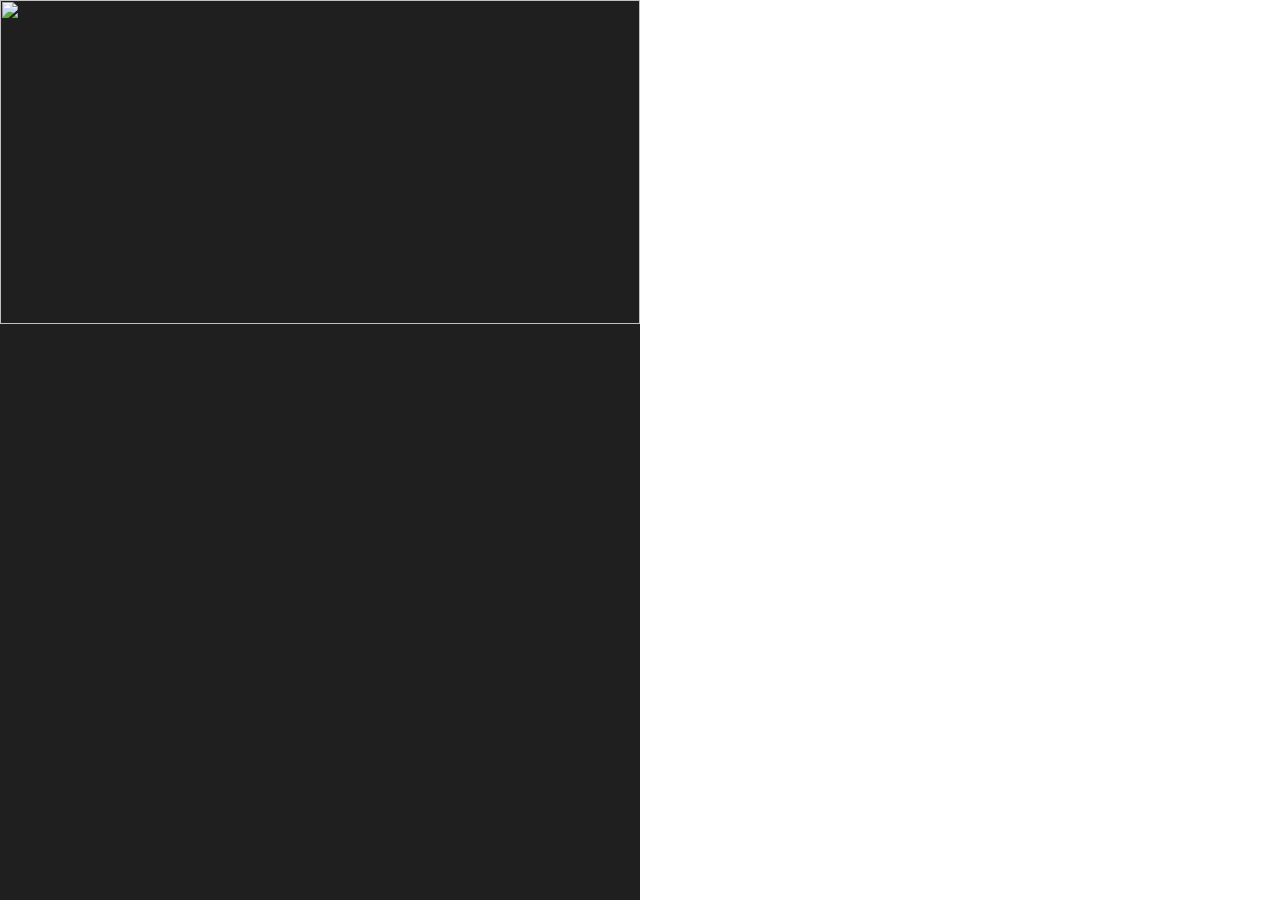
==== src/index.html @ 5bdfd4e5 "Se hizo la separacion de las 2 tarjetas y se agrego la primera imagen" ====
<!DOCTYPE html>
<html lang="en">
<head>
    <meta charset="UTF-8">
    <meta name="viewport" content="width=device-width, initial-scale=1.0">
    <title>Document</title>
    <link rel="stylesheet" href="style.css">
</head>
<body>
    <div id="principal">
        <div id="parte-izquierda">
            <img src="./images/photo-1600585154340-be6161a56a0c.avif" alt="">
            
        </div>
    </div>
</body>
</html>
---- src/style.css ----
*{
    margin: 0;
    padding: 0;
    box-sizing: border-box;
}

#principal{
    background-color: white;
    width: 100%;
    height: 100vh;
}

#parte-izquierda{
    background-color: rgb(32, 31, 31);
    width: 50%;
    height: 100%;

    img{
        width: 100%;
        height: 60%;
    }
}
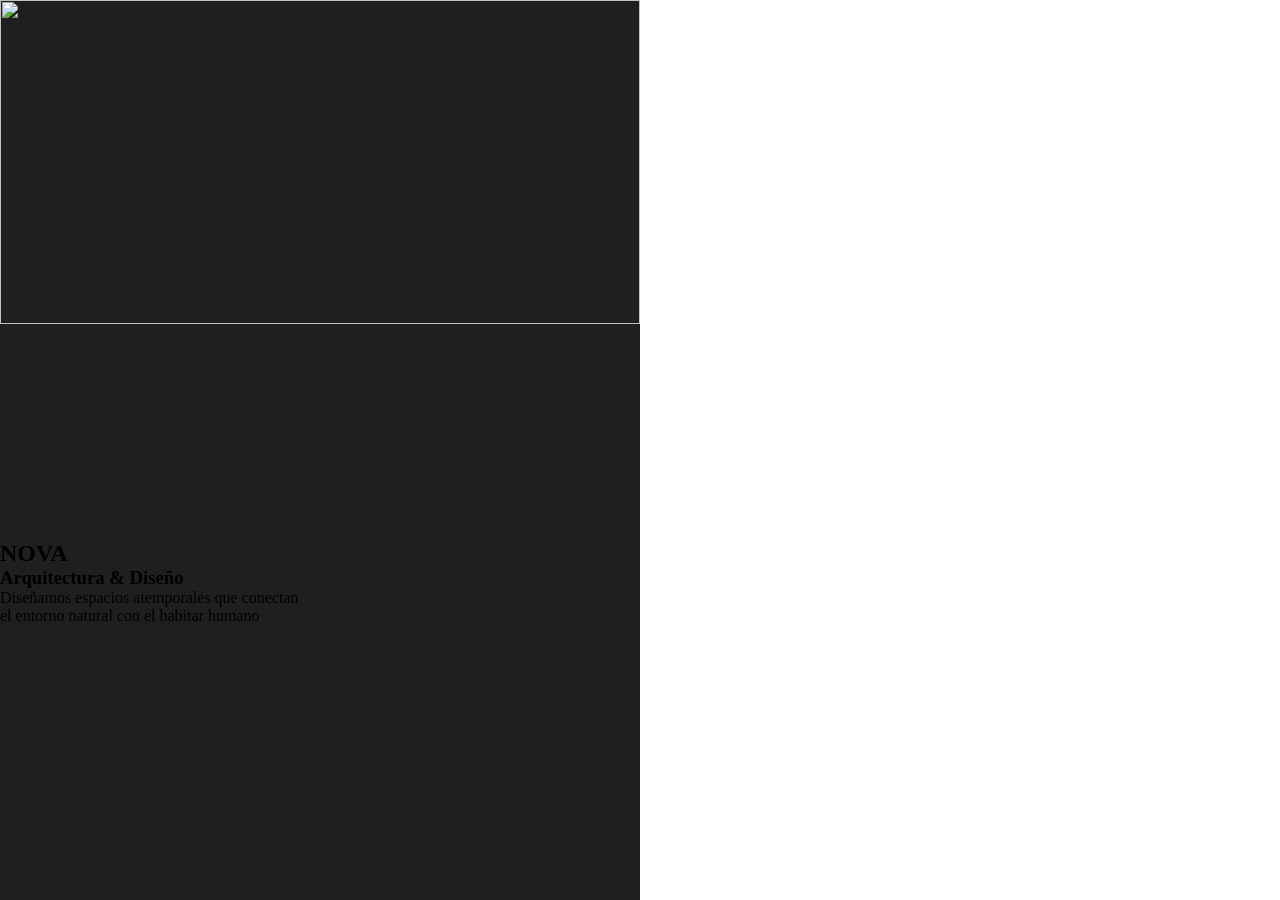
==== commit 242cd7e5: "Se agrego el texto de la parte izquierda de la pantalla" ====
--- a/src/index.html
+++ b/src/index.html
@@ -11,6 +11,9 @@
         <div id="parte-izquierda">
             <img src="./images/photo-1600585154340-be6161a56a0c.avif" alt="">
             
+            <h2>NOVA</h2>
+            <h3>Arquitectura & Diseño</h3>
+            <p>Diseñamos espacios atemporales que conectan <br>el entorno natural con el habitar humano</p>
         </div>
     </div>
 </body>
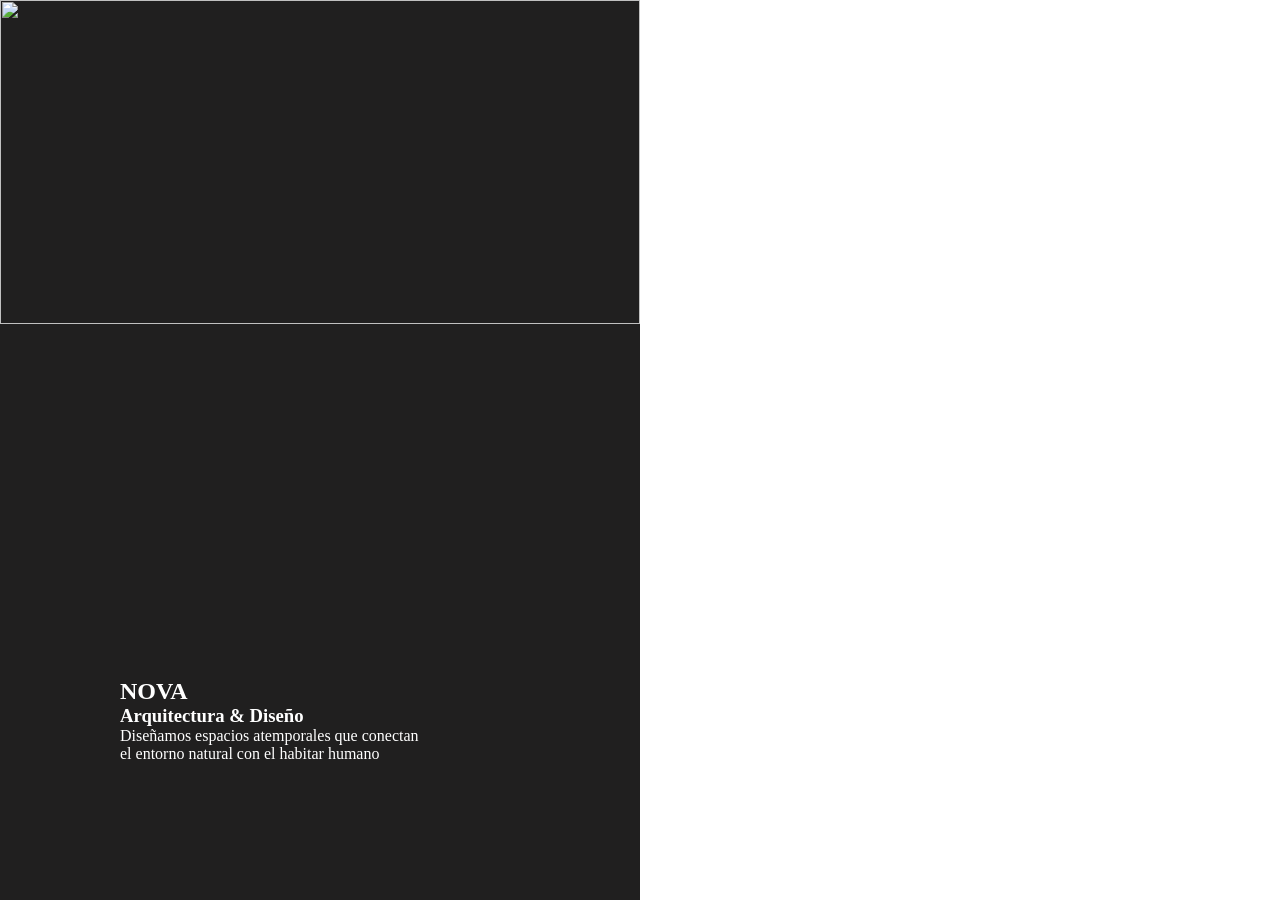
==== commit 0f7e95a5: "Se mejoro el texto izquierdo" ====
--- a/src/index.html
+++ b/src/index.html
@@ -1,20 +1,26 @@
 <!DOCTYPE html>
 <html lang="en">
+
 <head>
     <meta charset="UTF-8">
     <meta name="viewport" content="width=device-width, initial-scale=1.0">
     <title>Document</title>
     <link rel="stylesheet" href="style.css">
 </head>
+
 <body>
     <div id="principal">
         <div id="parte-izquierda">
             <img src="./images/photo-1600585154340-be6161a56a0c.avif" alt="">
-            
-            <h2>NOVA</h2>
-            <h3>Arquitectura & Diseño</h3>
-            <p>Diseñamos espacios atemporales que conectan <br>el entorno natural con el habitar humano</p>
+
+            <div id="cuadro-de-texto">
+                <h2>NOVA</h2>
+                <h3>Arquitectura & Diseño</h3>
+                <p>Diseñamos espacios atemporales que conectan <br>el entorno natural con el habitar humano</p>
+            </div>
+
         </div>
     </div>
 </body>
+
 </html>
--- a/src/style.css
+++ b/src/style.css
@@ -14,9 +14,19 @@
     background-color: rgb(32, 31, 31);
     width: 50%;
     height: 100%;
+    color: white;
 
     img{
         width: 100%;
         height: 60%;
     }
+
+    #cuadro-de-texto{
+        width: 100%;
+        height: 40%;
+        display: flex;
+        flex-direction: column;
+        justify-content: center;
+        padding-left: 120px;
+    }
 }
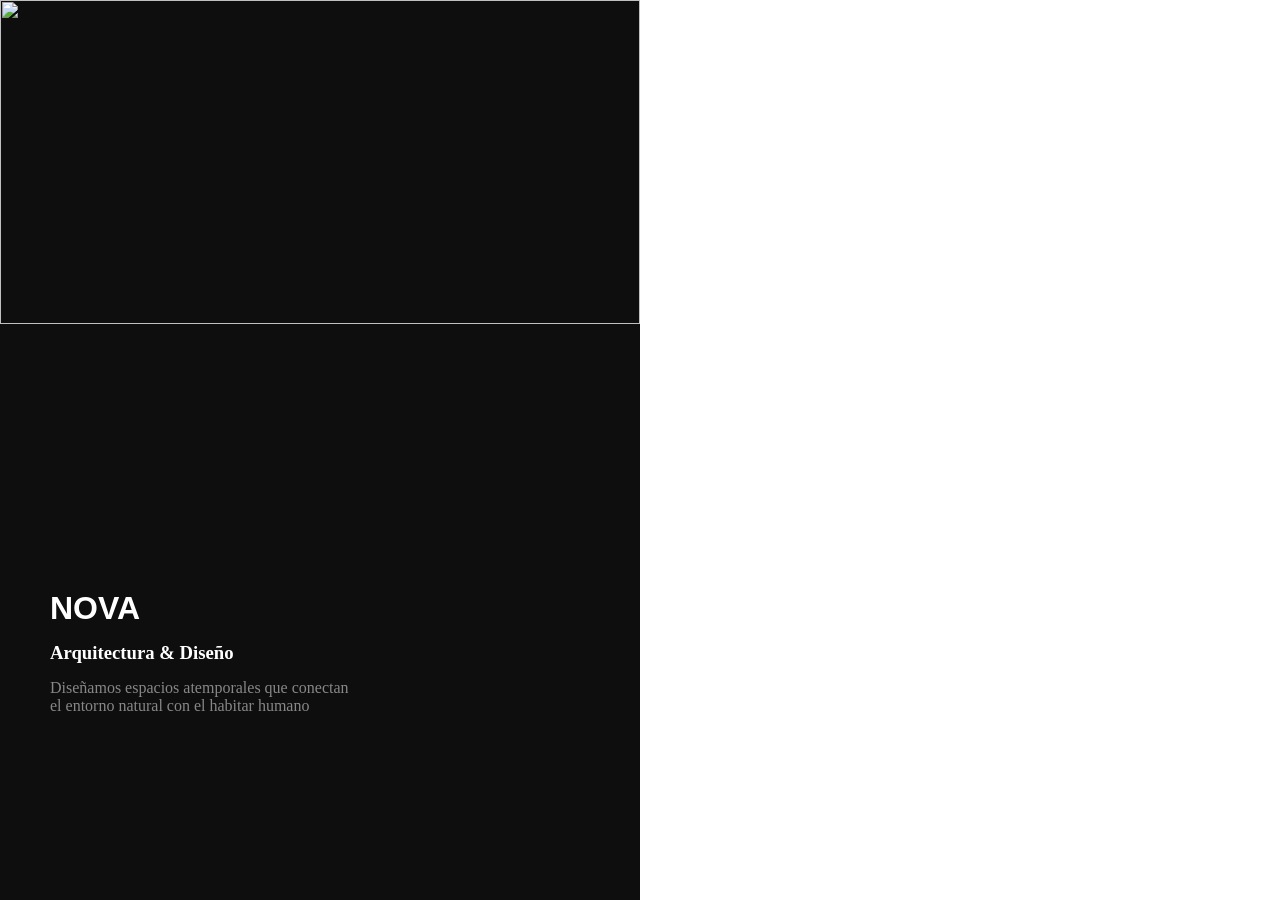
==== commit 81f74588: "Se termino la parte izquierda de la pantalla" ====
--- a/src/index.html
+++ b/src/index.html
@@ -14,7 +14,7 @@
             <img src="./images/photo-1600585154340-be6161a56a0c.avif" alt="">
 
             <div id="cuadro-de-texto">
-                <h2>NOVA</h2>
+                <h1>NOVA</h1>
                 <h3>Arquitectura & Diseño</h3>
                 <p>Diseñamos espacios atemporales que conectan <br>el entorno natural con el habitar humano</p>
             </div>
--- a/src/style.css
+++ b/src/style.css
@@ -11,7 +11,7 @@
 }
 
 #parte-izquierda{
-    background-color: rgb(32, 31, 31);
+    background-color: rgb(15, 14, 14);
     width: 50%;
     height: 100%;
     color: white;
@@ -24,9 +24,19 @@
     #cuadro-de-texto{
         width: 100%;
         height: 40%;
-        display: flex;
-        flex-direction: column;
-        justify-content: center;
-        padding-left: 120px;
+        padding: 50px;
+
+        h1{
+            font-family:Verdana, Geneva, Tahoma, sans-serif;
+            font-size: bold;
+        }
+
+        h3{
+            padding: 15px 0;
+        }
+
+        p{
+            color: rgba(255, 255, 255, 0.5);
+        }
     }
 }
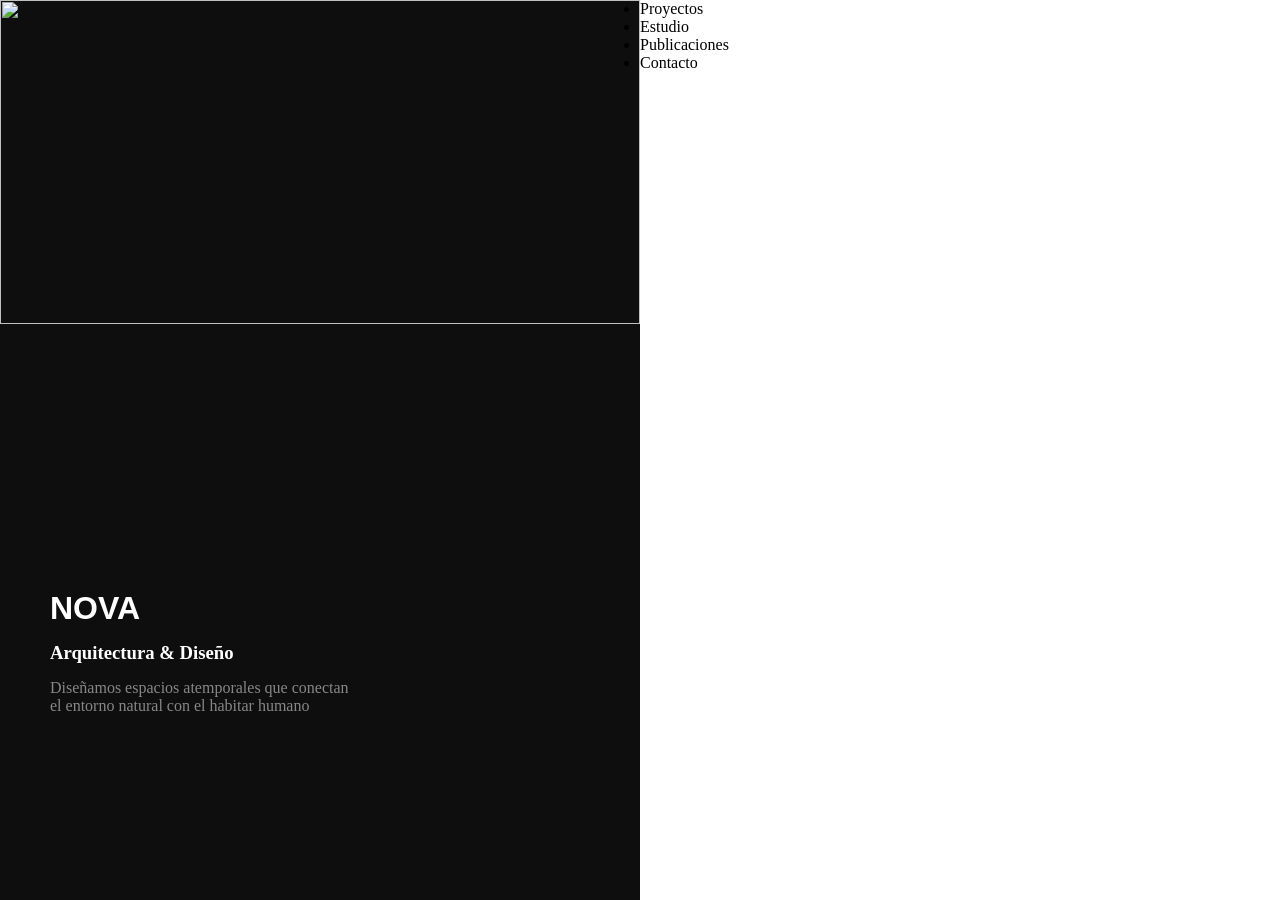
==== commit e7f234b7: "Se creó el nav" ====
--- a/src/index.html
+++ b/src/index.html
@@ -20,6 +20,19 @@
             </div>
 
         </div>
+
+        <div id="parte-derecha">
+            <nav>
+                <ul>
+                    <li>Proyectos</li>
+                    <li>Estudio</li>
+                    <li>Publicaciones</li>
+                    <li>Contacto</li>
+                </ul>
+            </nav>
+
+            
+        </div>
     </div>
 </body>
 
--- a/src/style.css
+++ b/src/style.css
@@ -8,6 +8,8 @@
     background-color: white;
     width: 100%;
     height: 100vh;
+    display: flex;
+    
 }
 
 #parte-izquierda{
@@ -39,4 +41,10 @@
             color: rgba(255, 255, 255, 0.5);
         }
     }
+}
+
+#parte-derecha{
+    nav{
+        
+    }
 }
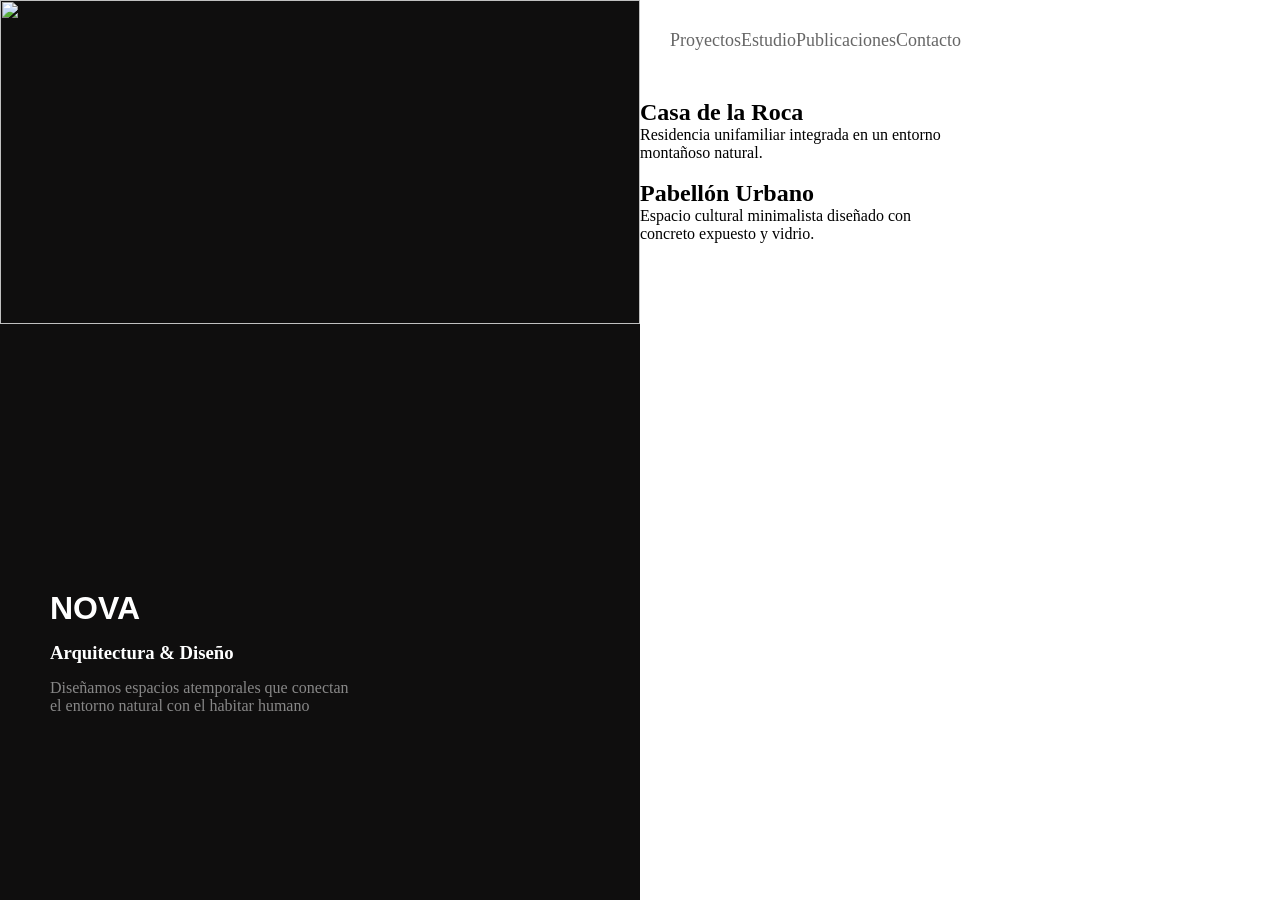
==== commit ccdceea8: "Se crearon las tarjetas" ====
--- a/src/index.html
+++ b/src/index.html
@@ -31,7 +31,17 @@
                 </ul>
             </nav>
 
-            
+            <div class="tarjeta">
+                <img src="./images/photo-1600607687939-ce8a6c25118c.avif" alt="">
+                <h2>Casa de la Roca</h2>
+                <p>Residencia unifamiliar integrada en un entorno <br>montañoso natural.</p>
+            </div>
+
+            <div class="tarjeta">
+                <img src="./images/photo-1600210492486-724fe5c67fb0.avif" alt="">
+                <h2>Pabellón Urbano</h2>
+                <p>Espacio cultural minimalista diseñado con<br>concreto expuesto y vidrio.</p>
+            </div>
         </div>
     </div>
 </body>
--- a/src/style.css
+++ b/src/style.css
@@ -15,7 +15,7 @@
 #parte-izquierda{
     background-color: rgb(15, 14, 14);
     width: 50%;
-    height: 100%;
+    height: 100vh;
     color: white;
 
     img{
@@ -44,7 +44,21 @@
 }
 
 #parte-derecha{
+    width: 50%;
+    height: 100vh;
     nav{
-        
+        width: 100%;
+        padding: 30px;
     }
+    
+    ul{
+        width: 50%;
+        list-style: none;
+        display: flex;
+        justify-content: space-around;
+        color: rgba(0, 0, 0, 0.6);
+        font-size: 18px;
+    }
+
+    
 }
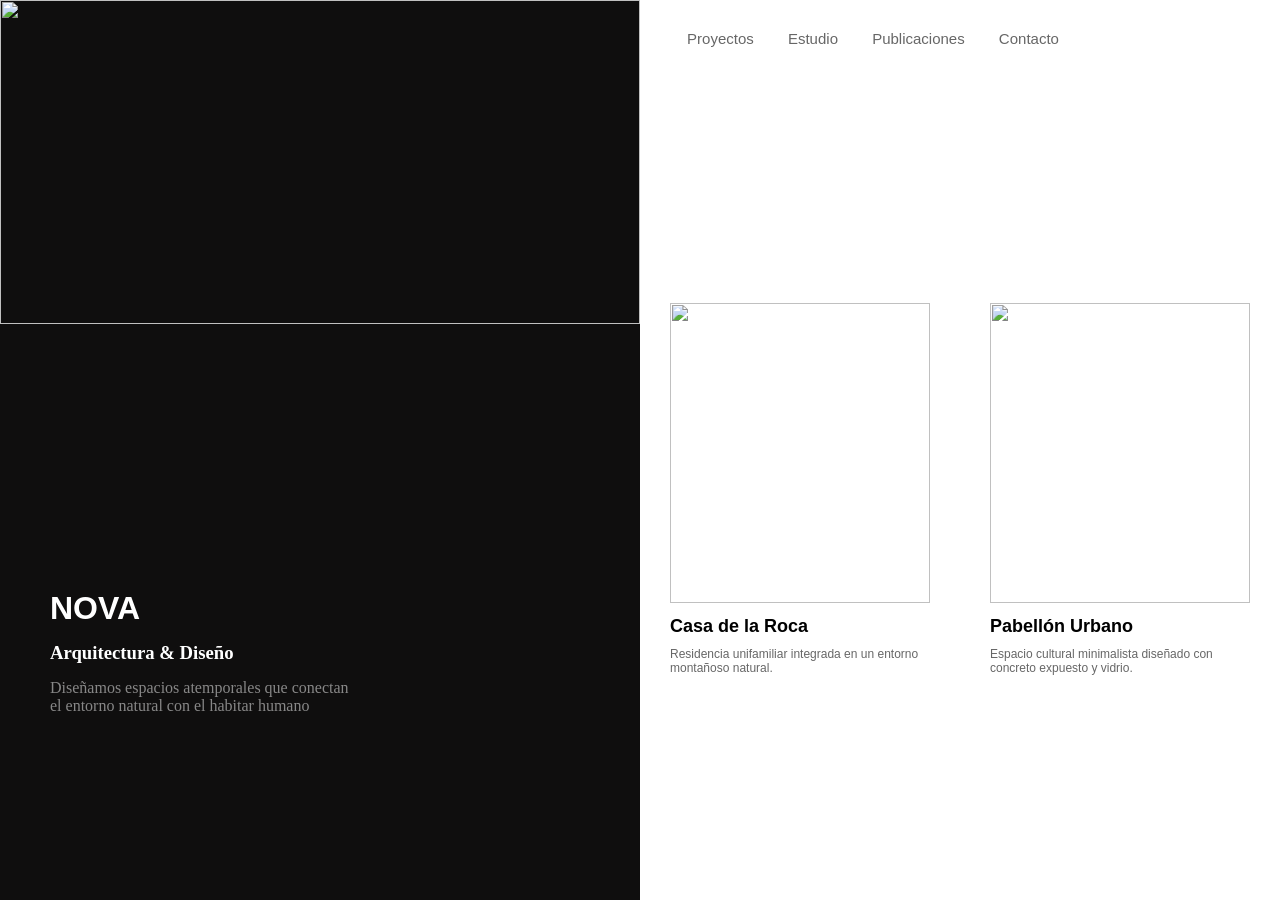
==== commit be5040b8: "Se terminaron las tarjetas y se empezo el footer" ====
--- a/src/index.html
+++ b/src/index.html
@@ -31,17 +31,23 @@
                 </ul>
             </nav>
 
-            <div class="tarjeta">
-                <img src="./images/photo-1600607687939-ce8a6c25118c.avif" alt="">
-                <h2>Casa de la Roca</h2>
-                <p>Residencia unifamiliar integrada en un entorno <br>montañoso natural.</p>
+            <div id="tarjetas">
+                <div class="tarjeta">
+                    <img src="./images/photo-1600607687939-ce8a6c25118c.avif" alt="">
+                    <h2>Casa de la Roca</h2>
+                    <p>Residencia unifamiliar integrada en un entorno <br>montañoso natural.</p>
+                </div>
+
+                <div class="tarjeta">
+                    <img src="./images/photo-1600210492486-724fe5c67fb0.avif" alt="">
+                    <h2>Pabellón Urbano</h2>
+                    <p>Espacio cultural minimalista diseñado con<br>concreto expuesto y vidrio.</p>
+                </div>
             </div>
 
-            <div class="tarjeta">
-                <img src="./images/photo-1600210492486-724fe5c67fb0.avif" alt="">
-                <h2>Pabellón Urbano</h2>
-                <p>Espacio cultural minimalista diseñado con<br>concreto expuesto y vidrio.</p>
-            </div>
+            <footer>
+                <p></p>
+            </footer>
         </div>
     </div>
 </body>
--- a/src/style.css
+++ b/src/style.css
@@ -46,19 +46,46 @@
 #parte-derecha{
     width: 50%;
     height: 100vh;
+    font-family:Verdana, Geneva, Tahoma, sans-serif;
+    font-size: 12px;
+    display: flex;
+    flex-direction: column;
+    justify-content: space-between;
     nav{
         width: 100%;
         padding: 30px;
     }
     
     ul{
-        width: 50%;
+        width: 70%;
         list-style: none;
         display: flex;
         justify-content: space-around;
         color: rgba(0, 0, 0, 0.6);
-        font-size: 18px;
+        font-size: 15px;
     }
 
-    
+    img{
+        width: 100%;
+        height: 300px;
+    }
+
+    #tarjetas{
+        width: 100%;
+        display: flex;
+        justify-content: space-around;
+    }
+
+    .tarjeta{
+        width: 50%;
+        padding: 30px;
+
+        h2{
+            padding: 10px 0;
+        }
+
+        p{
+            color: rgba(0, 0, 0, 0.6);
+        }
+    }
 }
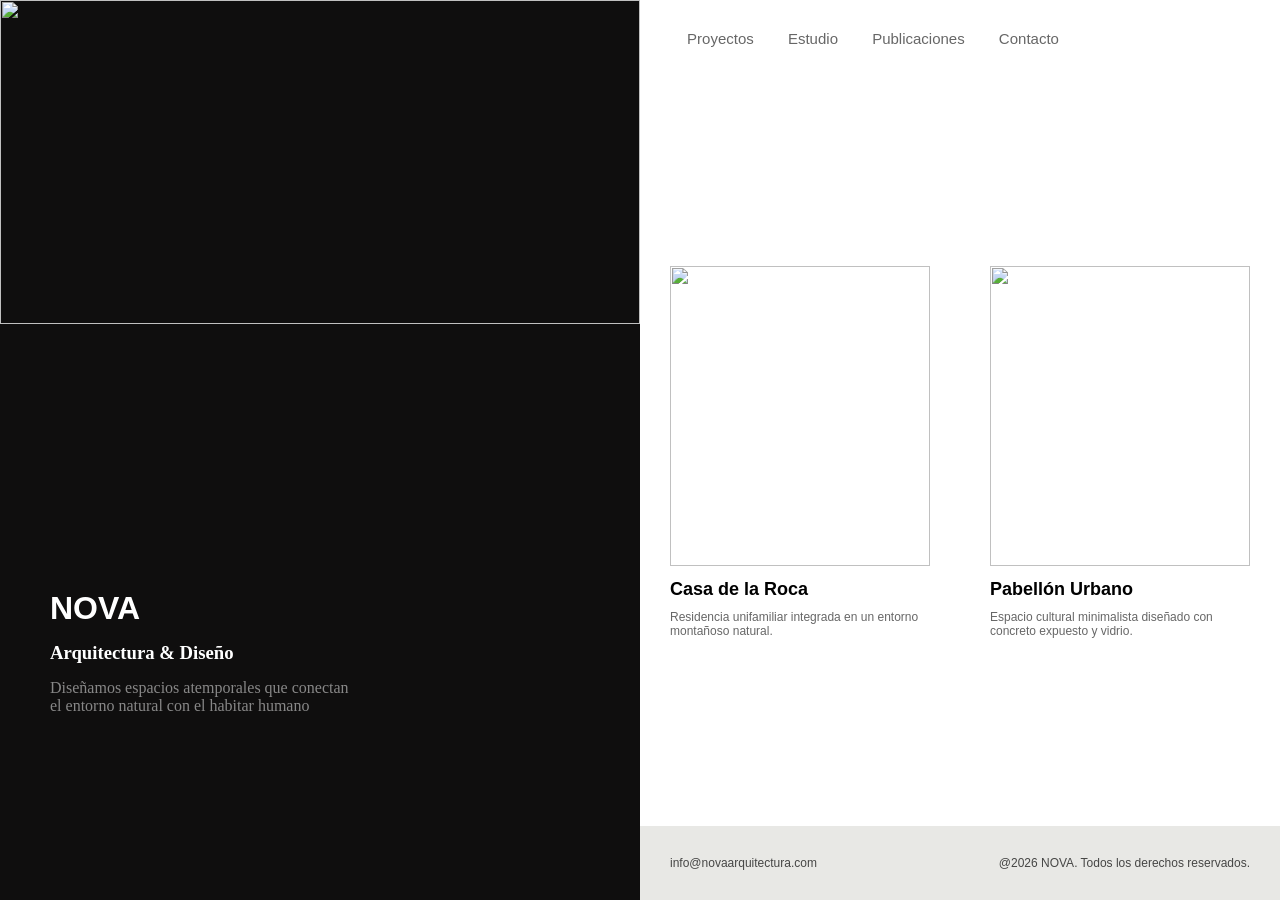
==== commit 55c67da9: "Se finalizó el footer" ====
--- a/src/index.html
+++ b/src/index.html
@@ -46,7 +46,8 @@
             </div>
 
             <footer>
-                <p></p>
+                <p>info@novaarquitectura.com</p>
+                <p>@2026 NOVA. Todos los derechos reservados.</p>
             </footer>
         </div>
     </div>
--- a/src/style.css
+++ b/src/style.css
@@ -88,4 +88,12 @@
             color: rgba(0, 0, 0, 0.6);
         }
     }
+
+    footer{
+        background-color: rgb(232, 232, 229);
+        display: flex;
+        justify-content: space-between;
+        padding: 30px;
+        color: rgba(0, 0, 0, 0.7);
+    }
 }
